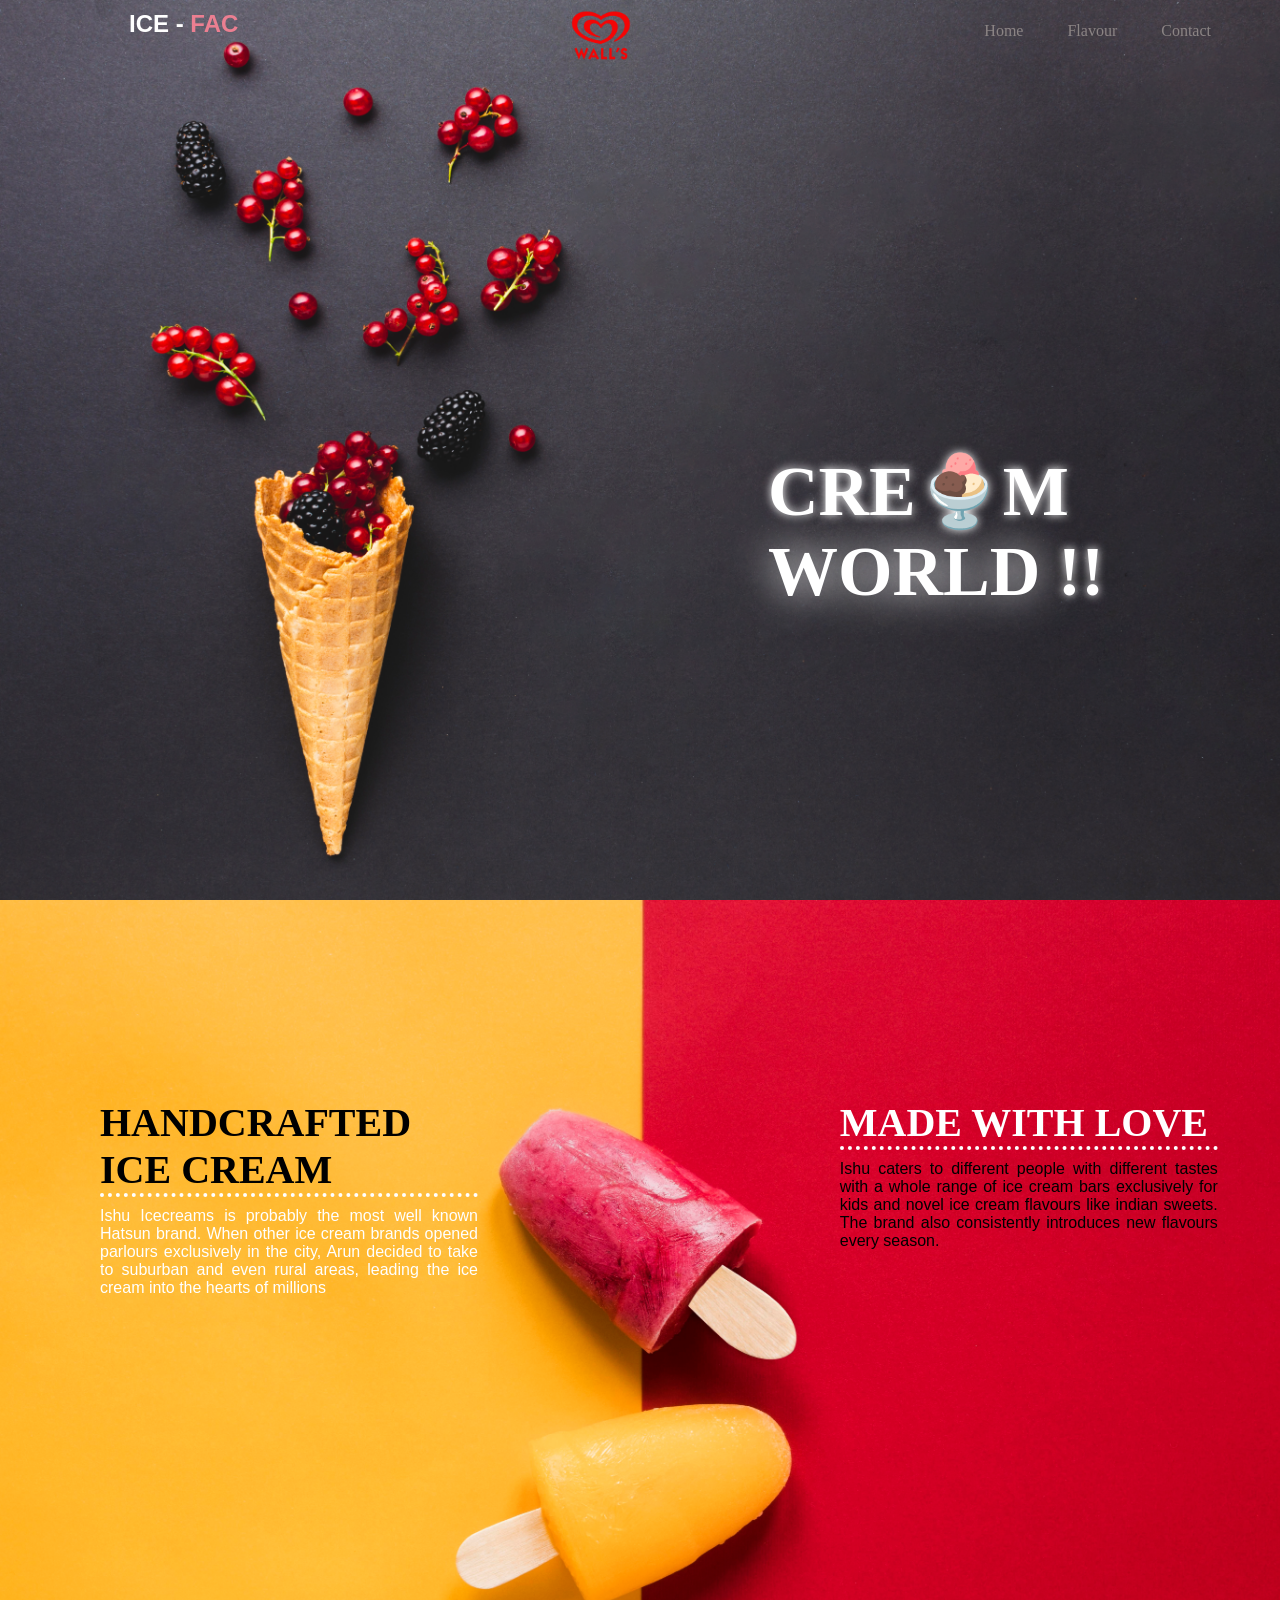
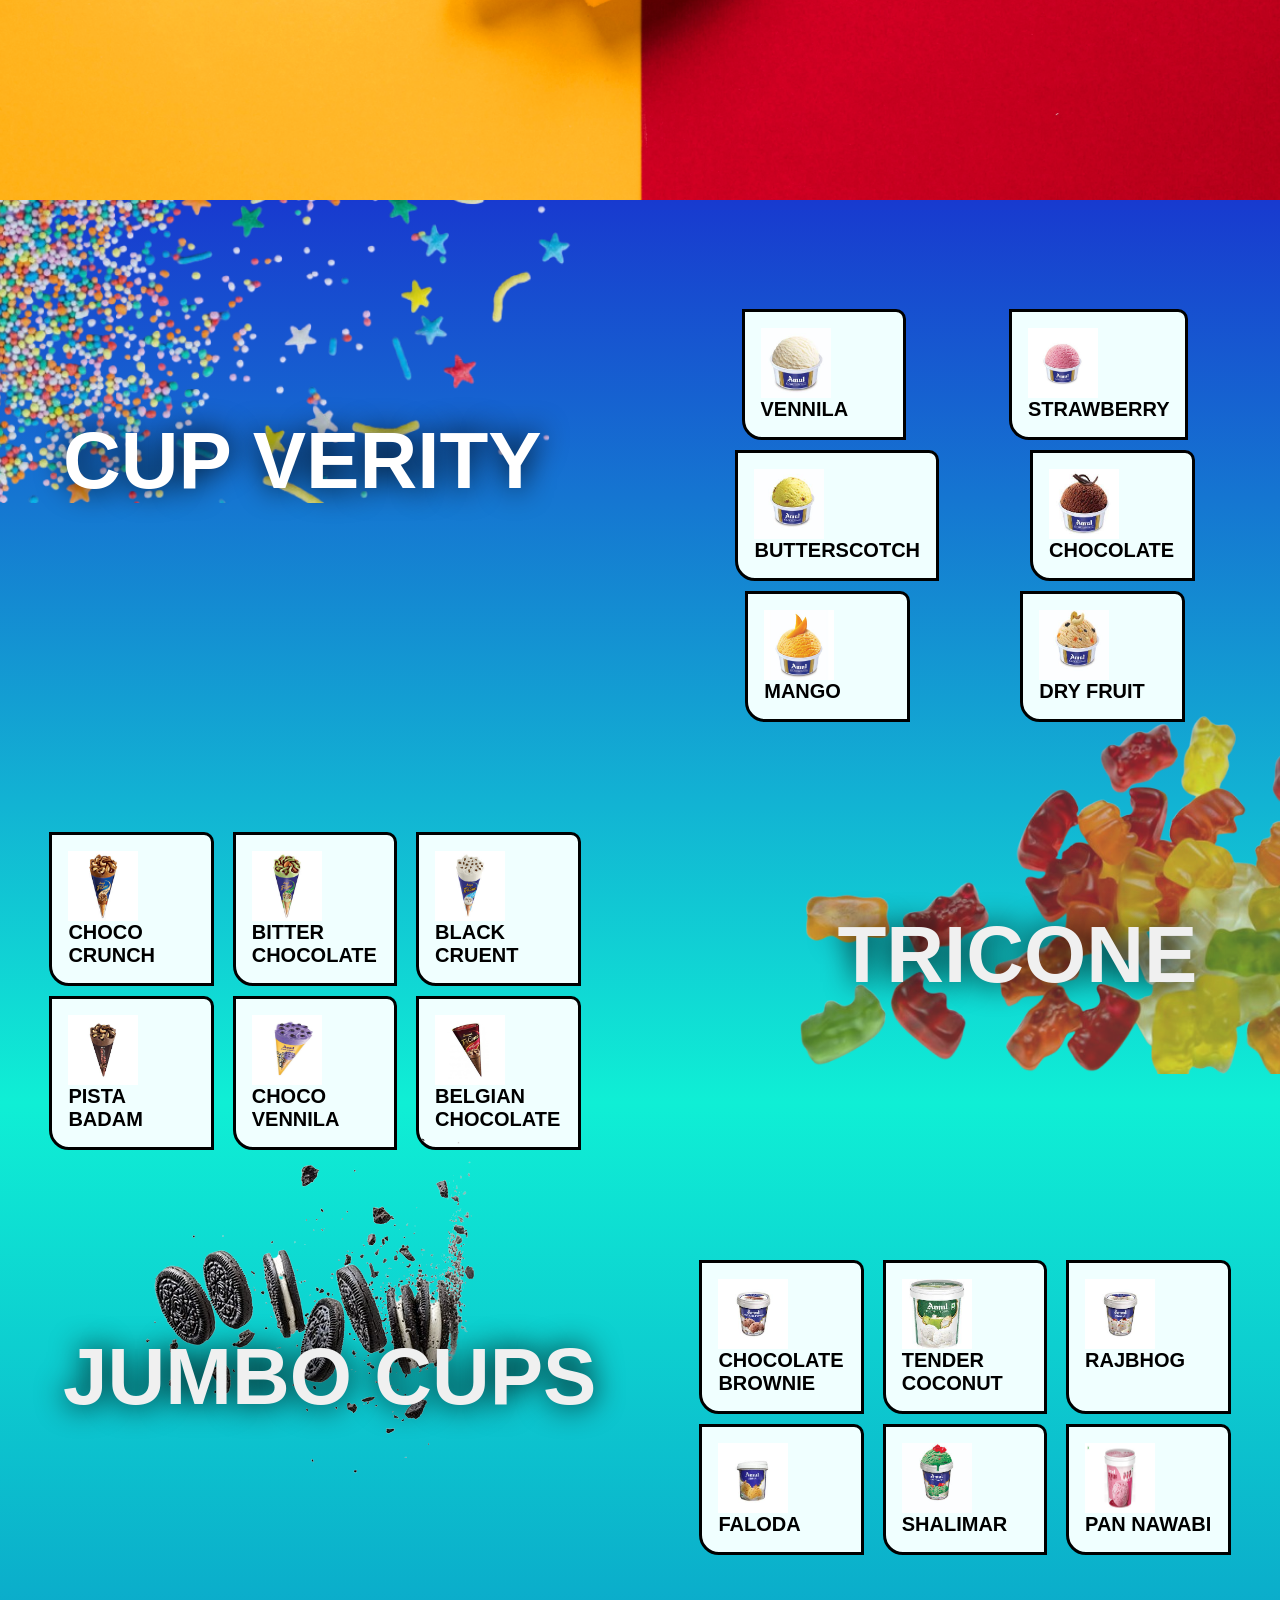
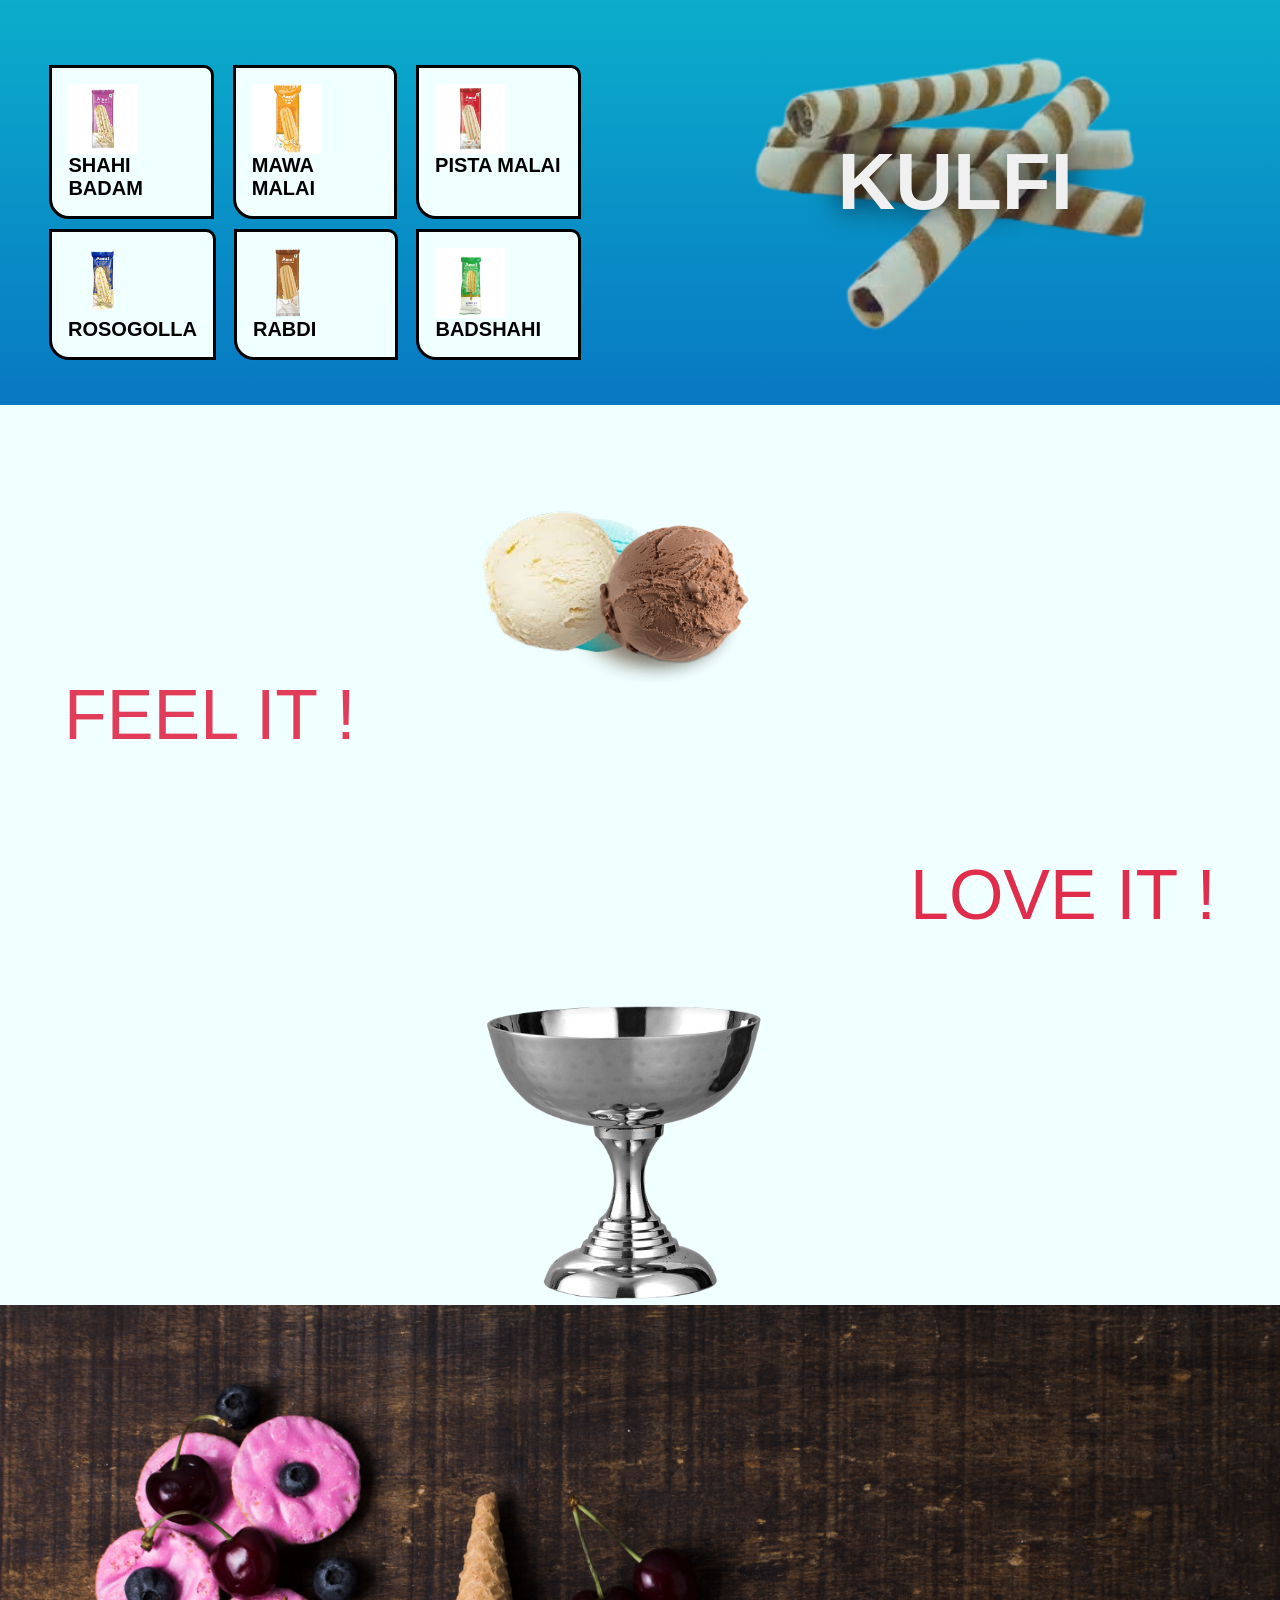
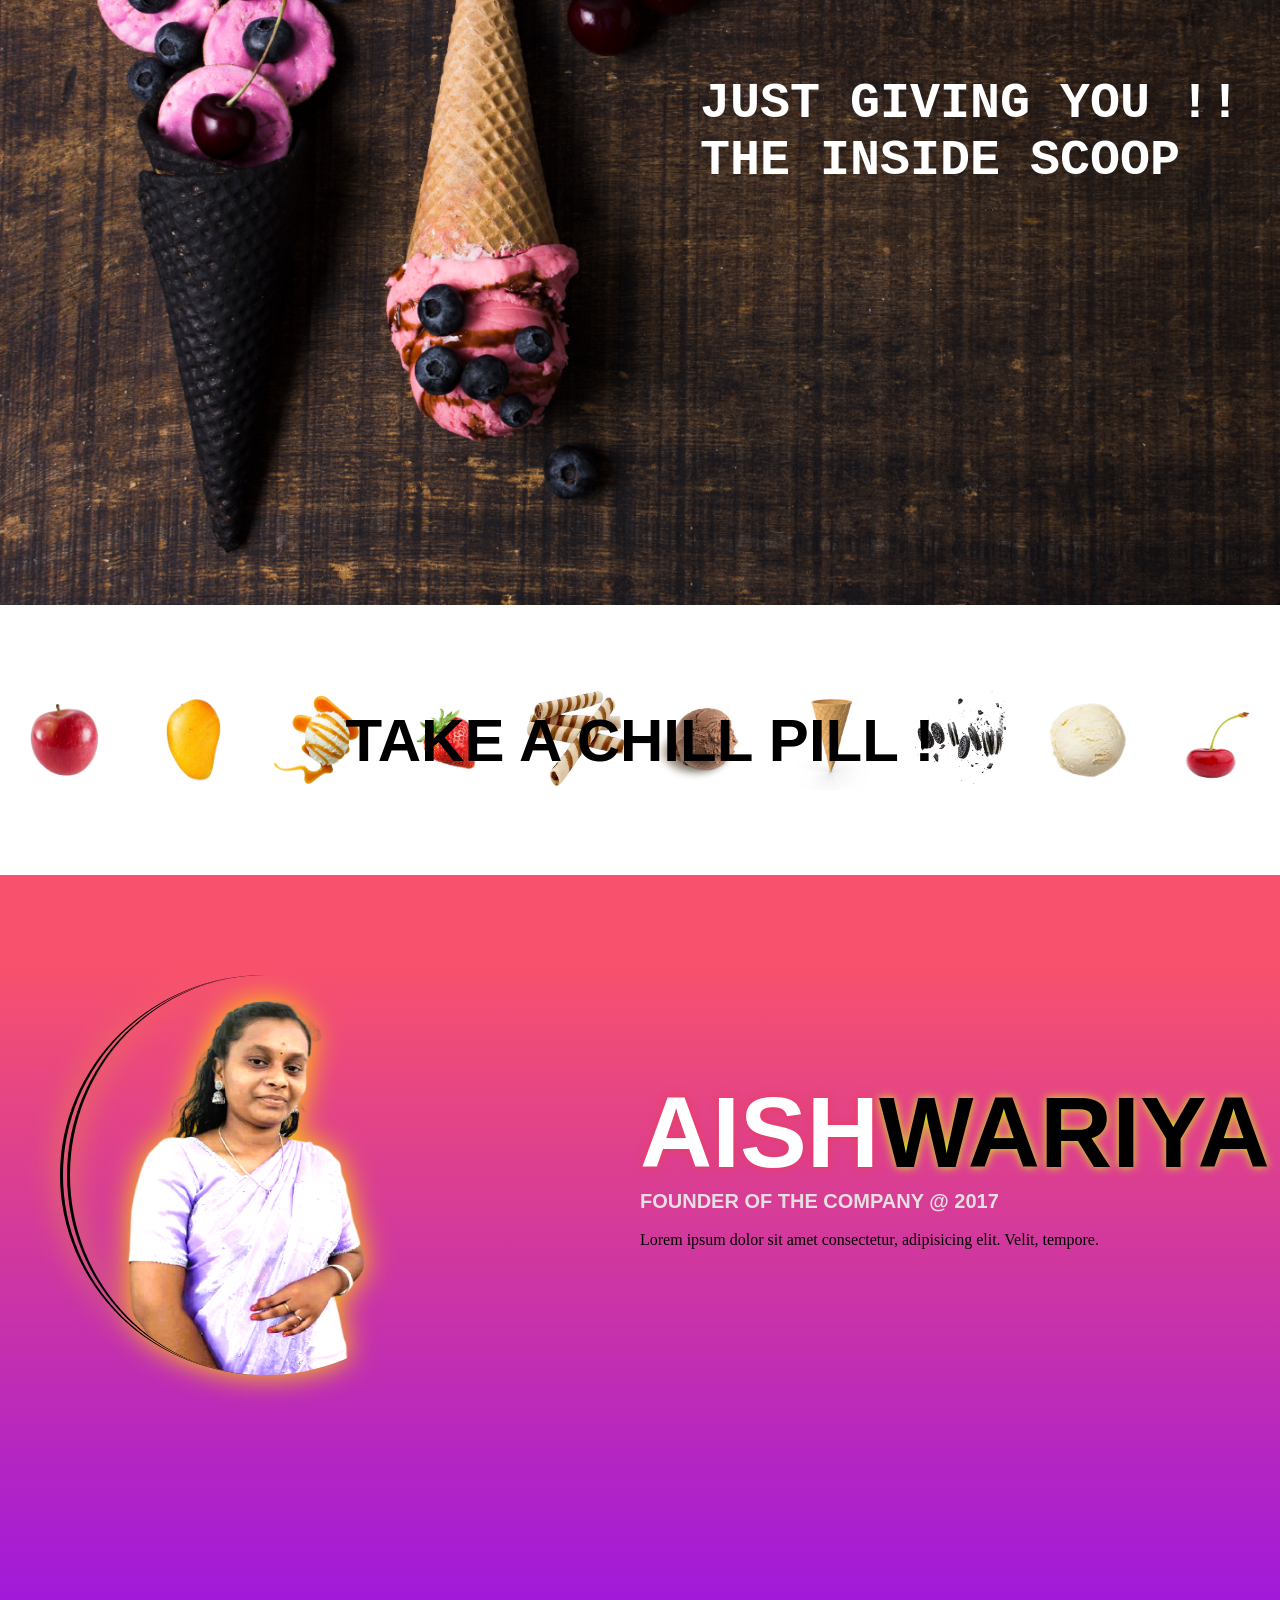
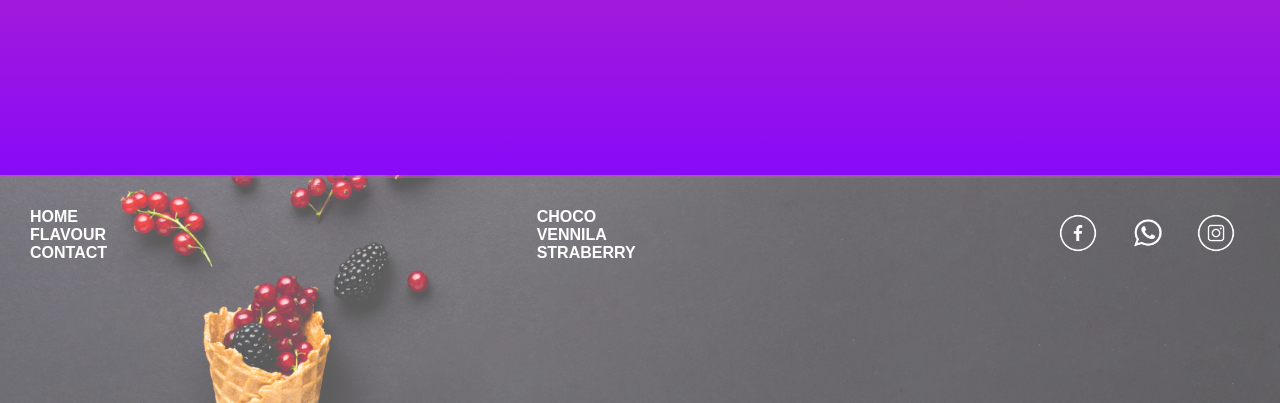
==== index.html @ 1aa6ad45 "Rename ice.html to index.html" ====
<!DOCTYPE html>
<html lang="en">
<head>
    <meta charset="UTF-8">
    <meta name="viewport" content="width=device-width, initial-scale=1.0">
    <title>Document</title>
    <link rel="stylesheet" href="style.css">
</head>
<body>
   <div class="front">
        <nav>
    <h1 style="font-family: 'Lucida Sans', 'Lucida Sans Regular', 'Lucida Grande', 'Lucida Sans Unicode', Geneva, Verdana, sans-serif; color: white;">ICE - <span style="color: rgb(235, 127, 145);">FAC</span></h1>
    <img src="Walls-Logo - Copy.png">
    <ul>
        <li><a href="#">Home</a></li>
        <li><a href="">Flavour</a></li>
        <li><a href="#">Contact</a></li></ul>
</nav>
<div>
    <h1 class="hi">CRE🍨M <span style="text-shadow: 0 0 40px rgb(255, 255, 255);  color: rgb(255, 255, 255);">WORLD </span> !!</h1>
</div>
</div>
<section class="p2">
<div class="home">
<div class="con1">
    <!-- <img src="ishu-removebg-preview.png" class="img"> -->
    <h1>Handcrafted Ice Cream</h1>
<p>Ishu Icecreams is probably the most well known Hatsun brand. When other ice cream brands opened parlours exclusively in the city, Arun decided to take to suburban and even rural areas, leading the ice cream into the hearts of millions</p></div>

<div class="con2"><h1>Made with Love</h1>
<p>Ishu caters to different people with different tastes with a whole range of ice cream bars exclusively for kids and novel ice cream flavours like indian sweets. The brand also consistently introduces new flavours every season.</p></div>
</div>

</section>




<section class="p4">
   <!-- <p style="text-align: center; font-family:'Lucida Sans', 'Lucida Sans Regular', 'Lucida Grande', 'Lucida Sans Unicode', Geneva, Verdana, sans-serif; font-size: 40px; padding-bottom: 3%; text-shadow: 0 0 10px rgb(197, 0, 187);  text-transform: uppercase; color: white; font-size: 60px;"><span style="color: rgb(255, 255, 255);z-index: 2; ">Flavour of</span> <span style="border-bottom: 3px solid rgb(235, 36, 69); color: rgb(231, 49, 109); text-shadow: 0 0 10px rgba(230, 0, 255, 0.301);">Heaven</span></p> -->

    <div class="se">
        <h1 class="cone" style="color: rgb(255, 255, 255);">CUP VERITY</h1>
<div class="gal">
  
     
    <div class="box">
        <img src="ven-cup.jpeg">
        <h1>VENNILA</h1>
        
    </div>
     <div class="box">
        <img src="str-cup.jpg">
        <h1>STRAWBERRY</h1>
        
    </div>
     <div class="box">
        <img src="but-cup.jpeg">
        <h1>BUTTERSCOTCH</h1>
        
    </div>
     <div class="box">
        <img src="co-cup.jpeg">
        <h1>CHOCOLATE</h1>
     
    </div>
     <div class="box">
        <img src="man-cup.jpg">
        <h1>MANGO</h1>
       
    </div>
     <div class="box">
        <img src="nut-cup.jpeg">
        <h1>DRY FRUIT</h1>
      
    </div>
    
</div>
<img src="sprinkles-background-nvgsrv8sy208ma70-removebg-preview.png" class="spi">

<div class="gal">
     
    <div class="box">
        <img src="co.jpeg">
        <h1>CHOCO CRUNCH</h1>
        
    </div>
     <div class="box">
        <img src="co2.jpeg">
        <h1>BITTER CHOCOLATE</h1>
        
    </div>
     <div class="box">
        <img src="co3.jpeg">
        <h1>BLACK CRUENT</h1>
        
    </div>
     <div class="box">
        <img src="co5.jpeg">
        <h1>PISTA BADAM</h1>
     
    </div>
     <div class="box">
        <img src="co6.jpg">
        <h1>CHOCO VENNILA</h1>
       
    </div>
     <div class="box">
        <img src="c04.jpg">
        <h1>BELGIAN CHOCOLATE</h1>
      
    </div>
    
</div>
<img src="a0f77bb02450af5145f8a88bc9badc7e-removebg-preview.png" class="gimmy">
  <h1 class="cone">&emsp;&nbsp;&nbsp;TRICONE</h1>
  <img src="360_F_1295144715_9yMQeGSaRmFSIhLHJyKUSvBUFhdItxyK-removebg-preview.png" class="oreo">
   <h1 class="cone">JUMBO CUPS</h1>
<div class="gal">
     
    <div class="box">
        <img src="jc-1.jpeg">
        <h1>CHOCOLATE BROWNIE</h1>
        
    </div>
     <div class="box">
        <img src="jc-2.jpeg">
        <h1>TENDER COCONUT</h1>
        
    </div>
     <div class="box">
        <img src="jc-3.jpeg">
        <h1>RAJBHOG</h1>
        
    </div>
     <div class="box">
        <img src="jc-6.jpeg">
        <h1>FALODA</h1>
     
    </div>
     <div class="box">
        <img src="jc-4.jpeg">
        <h1>SHALIMAR</h1>
       
    </div>
     <div class="box">
        <img src="jc-5.png">
        <h1>PAN NAWABI</h1>
      
    </div>
    
</div>

<div class="gal">
     
    <div class="box">
        <img src="ku1.jpeg">
        <h1>SHAHI BADAM</h1>
        
    </div>
     <div class="box">
        <img src="ku2.jpeg">
        <h1>MAWA MALAI</h1>
        
    </div>
     <div class="box">
        <img src="kul3.png">
        <h1>PISTA MALAI</h1>
        
    </div>
     <div class="box">
        <img src="k3.png">
        <h1>ROSOGOLLA</h1>
     
    </div>
     <div class="box">
        <img src="k4.png">
        <h1>RABDI</h1>
       
    </div>
     <div class="box">
        <img src="k7.jpeg">
<h1>BADSHAHI </h1>    
    </div>
    
</div>
 <h1 class="cone">&emsp;&nbsp;&nbsp;KULFI</h1>
 <img src="wa.png" class="wa">
</div>

</section>





<section class="p3">

<img src="blue.png" class="i1">
<img src="whi.png" class="i2">
<img src="37 chocolate.png" class="i3">
<img src="Why-we-like-cherries--removebg-preview.png" class="chery">
<p class="on">FEEL IT !</p>
<p class="of">LOVE IT !</p>
<img src="cu.png" class="cup">



</section>
<div class="p5">
<div class="icec">
    <h1>Just giving you !!<br>
        the inside scoop</h1>
  </div>
</div>


<div class="friu">
<img src="apple.png" class="app">
<img src="man.png" class="man">
<img src="istockphoto-1090251858-612x612-removebg-preview.png" class="mann">
<img src="str.png" class="str">
<img src="wa.png" class="waf">
<img src="37 chocolate.png" class="c">
<img src="empty-ice-cream-cone-5EXXW80-600.jpg" class="em">
<img src="360_F_1295144715_9yMQeGSaRmFSIhLHJyKUSvBUFhdItxyK-removebg-preview.png" class="bis">
<img src="whi.png" class="whit">

<img src="Why-we-like-cherries--removebg-preview.png" class="ch">
<h1 class="coo">TAKE A CHILL PILL !</h1>

</div>

<div class="p7">
<div class="fon">

    
    <img src="ishu-removebg-preview.png" class="ishu">
    <div class="fon1">
        <h1><span style="color: white; text-shadow: 0 0 10px rgb(234, 60, 89);">aish</span>wariya</h1>
        <h3>founder of the company @ 2017</h3>
        <br>
        <p>Lorem ipsum dolor sit amet consectetur, adipisicing elit. Velit, tempore.</p>
    </div>
</div>
</div>


<div class="end">

    <div class="tot">
    <div>

 <h2>HOME</h2>
<h2>FLAVOUR</h2>
<h2>CONTACT</h2> 
    </div>
      <div>
      <h2>CHOCO</h2>
<h2>VENNILA</h2>
<h2>STRABERRY</h2>
    </div>
      <div  class="info">
        <img src="fa.png">
        <img src="wh.png">
        <img src="ins.png">
    </div>
    </div>
</div>
</body>
</html>
---- style.css ----
*{
    margin: 0;
    padding: 0;
}
body{
    overflow-x: hidden ;
}
.front{
    /* background-image: url("ice-cream-balls-plate.jpg"); */
    background-image: url("flat-lay-ice-cream-cone-with-berries-with-copy-space.jpg");
    width: 100vw;
    height: 100vh;
    background-repeat: no-repeat;
    background-size: cover;
    position: relative;

}
nav{
    display: flex;
    justify-content: space-around;
padding: 10px;
}
ul,li{
    display: inline-block;
    margin-top: 6px;
    position: relative;
    left: 40px;
   
}

a{
    color: rgb(139, 132, 132);
    text-decoration: none;
    padding: 20px;
   
}
a:hover{
    text-shadow: 0 0 10px rgb(235, 22, 58);
    color: rgb(255, 255, 255);
}
nav img{
    width: 90px;
    margin-left:80px;
    
}
.hi{
    position: absolute;left: 60%;
    top: 50%;
    color: rgb(255, 255, 255);
    text-shadow: 0 0 10px white;
   
    font-size: 70px;
}
.p2{
    width: 100vw;
    height: 100vh;
   background-image: url("flat-lay-yummy-colorful-popsicles.jpg");
    z-index: 2;
    background-size: cover;
    background-position: center;
    position: relative;
}
.home{
    display: grid;
    grid-template-columns: repeat(2,1fr);
    position: relative;
    padding: 100px;
    gap: 30%;
    
}

.con1{
 position:relative;
top: 50%;
}


.home img{
width: 450px;
position: relative;
top: 20%;
}
.con2{
    position:relative;
    top: 50%;
    left: 10%;
    
}

.con1 h1{
    
    font-size: 40px;
    text-transform: uppercase;
    border-bottom: 4px dotted rgb(255, 255, 255);
    
}
.con1 p{
    font-family: 'Segoe UI', Tahoma, Geneva, Verdana, sans-serif;
    text-align: justify;
    padding-top: 10px;
    color: white;
  
}
/* .con1 img{
width: 150px;
position: absolute;
top: -70%;
border: 6px solid black;
border-radius: 50%;
} */

.con2 h1{
    color: white;
    font-size: 40px;
    text-transform: uppercase;
     border-bottom: 4px dotted rgb(255, 254, 254);
}
.con2 p{
    font-family: 'Segoe UI', Tahoma, Geneva, Verdana, sans-serif;
    text-align: justify;
    padding-top: 10px;
    color: rgb(0, 0, 0);
}


.p3{
    
    width: 100vw;
    height: 100vh;
     background-color: azure; 
    /* background-image: url("flat-lay-ice-cream-cone-with-berries-with-copy-space.jpg"); */
    background-position: start;
    background-size: cover;
    
    position: relative;
}
.cup{
  position: absolute;
    width: 350px;
    bottom: -60px;
    z-index: 1;
    left: 35%;
    animation-name: cup;
    animation-duration: 15s;
    animation-iteration-count: infinite;

}
@keyframes cup{
    from{
        transform: translateX(-900px);
    }
    25%
    {
        transform: translateX(-10px)rotate(10deg);
    
    }50%{
     transform: translateX(-10px);

    }
    75%{
      transform: translateX(-10px); 
    }
    
    to{
      transform: translateX(-10px);
    }
}

.i1{
    width: 200px;
    position: absolute;
    left: 39%;
   top:5%;
    z-index: 2;
    animation-name:bluee;
    animation-iteration-count: infinite;
       
    animation-duration: 15s;   
  
}
.i2{
    width: 190px;
    position: absolute;
    left: 36%;
    z-index: 2;
    top: 9%;
    animation-iteration-count: infinite;
    animation-name:whitee ;
         animation-timing-function: ease-out;
    animation-duration: 15s;   
}
.i3{
    width: 220px;
    position: absolute;
    left: 44%;
     top: 9%;
    z-index: 2;
    animation-name:choco ;
   animation-timing-function: ease-out;
    animation-iteration-count: infinite;
    animation-duration: 15s;
   
   
}
.chery{
    width: 100px;
    position: absolute;
    left: 48%;
     top: 7%;
    z-index: 2;
    animation-name: ch;
     animation-iteration-count: infinite;
    animation-duration:15s;
 transform: rotate(30deg);
   opacity: -0.1;
     
}




.of{
    animation-name: feel;
    animation-duration:15s;
position: absolute;
 
top: 50%;
font-size: 70px;
right:  5%;
color: azure;
animation-fill-mode: forwards;
animation-iteration-count: infinite;
font-family: 'Trebuchet MS', 'Lucida Sans Unicode', 'Lucida Grande', 'Lucida Sans', Arial, sans-serif;
}



.on{
    animation-name: fel;
    animation-duration: 15s;
    
position: absolute;
top: 30%;
font-size: 70px;
left: 5%;
color: azure;
animation-fill-mode: forwards;
animation-timing-function: ease-out;
animation-iteration-count: infinite;
font-family: 'Trebuchet MS', 'Lucida Sans Unicode', 'Lucida Grande', 'Lucida Sans', Arial, sans-serif;
}
@keyframes fel{
    from{
      
      opacity: -0.1;
    }
  20%{
     opacity: -0.1;
        color: pink;
    
  }
   50%{
     
        color: pink;
        
    }
    75%{
        color: rgb(221, 96, 116);
    }
    to{
        color: rgb(225, 61, 88);
    }
}
@keyframes feel{
    from{
      
      opacity: -0.1;
    }
  20%{
    color: pink;
    opacity: -0.1;
  }
  50%{
    color: pink;
    opacity: -0.1;
  }
  75%{
    color: rgb(224, 116, 134);
  }
    to{
        color: rgb(224, 45, 75);
    }
}



@keyframes choco{
    from{
       top: -9%;
        opacity: 0.5;
    }
       25%{
         /* transform: translateY(100px); */
         top: 28%;
        
         
    }
    50%{
       
  /* transform: translateY(100px); */
  top: 25%;
  opacity: 0.9;
    }
    75%{
        /* transform: translateY(100px); */
         top: 25%;
         opacity: 1;
    }
    to{
        /* transform: translateY(100px); */
         top: 25%;
    }
}



@keyframes whitee {
    from{
         top: -7%;
         opacity: 0.9;
        background: transparent;
       
    }
       25%{
         /* transform: translateY(10px); */
          top: 25%;
          transform: rotate(20deg);
    }
    50%{
        
 /* transform: translateY(10px); */
 top: 28%;

    }
    75%{
        /* transform: translateY(10px); */ top: 28%;
        
    }
    to{
        /* transform: translateY(10px); */ top: 28%;
    }
}


@keyframes bluee{
    from{
        top: -12%;
       opacity: 0.5;
    }
    25%{
        /* transform: translateY(100px); */
        top: 10%;
         
    } 50%{
        /* transform: translateY(100px); */
        top: 10%;
        opacity: 0.9;
    }
    75%{
        top: 10%;
    }
    to{
        /* transform: translateY(100px); */
        top: 10%;
    }
}



@keyframes ch{
    from{
       opacity: -0.1;
    }
     25%{
       opacity: -0.1;
    }
      50%{
       opacity: -0.1;
    }
      75%{
       opacity: 1;
    }  
    to{
       opacity: 1;
    }
}

.p4{
    width: 100vw;
    height: fit-content;
    padding-top: 5%;
    background:linear-gradient(180deg,rgb(24, 58, 207),rgb(15, 239, 213) 50% , rgb(0, 0, 176) 150%)
}


.gal{
    display: flex;
    flex-wrap: wrap;
    justify-content: space-around;
    margin: 40px;
     
}
.box{
    width: 200px;
    border: 3px solid black;
    padding: 1rem;
    border-radius: 0 10px 0 20px;
    margin: 5px;
    display: flex;
    flex-wrap: wrap;
    flex-direction: column;
    flex-basis: 23%;
    background-color: azure;

}
.box h1{
    display: flex;
    flex-wrap: wrap;
    font-size: 20px;
    font-family: 'Trebuchet MS', 'Lucida Sans Unicode', 'Lucida Grande', 'Lucida Sans', Arial, sans-serif;
}
.box img{
width: 70px;
height: 70px;
}


.box:hover{
    transform: scale(1.2);
    background-color: cornsilk;
}

.se{
    display: grid;
    grid-template-columns: repeat(2,1fr);
  gap: 20px;
position: relative;

}

.spi{
    width: 700px;
    position: absolute;
    left: -80px;
    top: -10%;
    opacity: 0.9;
    z-index: 1;
}
.gimmy{
    position: absolute;
    right: 0;
    width: 500px;
    top: 25%;
    opacity: 0.8;
}
.oreo{
    position: absolute;
    left:  10%;
    top: 50%;
}
.wa{
       position: absolute;
    right: 10%;
    width: 400px;
    top: 80%;
    opacity: 0.8;
}


.cone{
position: relative;
top: 30%;
z-index: 2;
left: 10%;
font-size: 80px;
color: rgb(240, 240, 240);
text-shadow: 0 0 30px rgb(0, 0, 0);
font-family:'Trebuchet MS', 'Lucida Sans Unicode', 'Lucida Grande', 'Lucida Sans', Arial, sans-serif;
}


.p5{
    width: 100vw;
    height: 100vh;
   background-image: url("top-view-ice-cream-cones-with-cherries.jpg"); 
/*   background-image: url("popsicle-half-chocolate-glaze.jpg");*/
    background-repeat: no-repeat;
background-size: cover;
    position: relative;
}
.icec{
    position: absolute;
    top: 40%;
    margin: 10px;
    right: 30px ;
}
.icec h1{
    font-size: 50px;
    color: white;
    text-transform: uppercase;
    font-family:monospace;
}
.icec p{
    color: white;
}













.friu{
    width: 100vw;
    height: 30vh;
    display: flex;
    justify-content: space-around;
    align-items: center;
    position: relative;
    
}
.friu img{
    width: 100px;
    height:100px ;
    position: relative
}

.app{
    animation-name: app;
    animation-duration: 9s;
    animation-timing-function: ease-in;
    animation-iteration-count: infinite;
    
}
.man{
    animation-name: man;
    animation-duration: 9s;
    animation-timing-function: ease-in;
        animation-iteration-count: infinite;
    
}
.mann{
    animation-name: mann;
    animation-duration: 9s;
    animation-timing-function: ease-in;
        animation-iteration-count: infinite;
    
}.str{
    animation-name: str;
    animation-duration: 9s;
    animation-timing-function: ease-in;
        animation-iteration-count: infinite;
    
}
.waf{
    animation-name: waf;
    animation-duration: 9s;
    animation-timing-function: ease-in;
        animation-iteration-count: infinite;
    
}
.c{
    animation-name: cho;
    animation-duration: 9s;
    animation-timing-function: ease-in;
        animation-iteration-count: infinite;
    
}
.em{
    animation-name: em;
    animation-duration: 9s;
    animation-timing-function: ease-in;
        animation-iteration-count: infinite;
    
}
.bis{
    animation-name: bis;
    animation-duration: 9s;
    animation-timing-function: ease-in;
        animation-iteration-count: infinite;
    
}
.whit{
    animation-name: whi;
    animation-duration: 9s;
    animation-timing-function: ease-in;
        animation-iteration-count: infinite;
    
}
.ch{
    animation-name: chee;
    animation-duration: 9s;
    animation-timing-function: ease-in;
        animation-iteration-count: infinite;
    
}

.coo{
    position: absolute;
    font-size: 60px;
   animation-name: coo;
   animation-duration: 9s;
   animation-iteration-count: infinite;
   animation-fill-mode: backwards;
    font-family: 'Lucida Sans', 'Lucida Sans Regular', 'Lucida Grande', 'Lucida Sans Unicode', Geneva, Verdana, sans-serif;
}

@keyframes coo{
    from{
        color: white;
        opacity: -0.1;
    }
    25%{
        color: white; 
        opacity: -0.1;
    }
    50%{
        color: rgb(231, 0, 216); 
         opacity: -0.1;
       
    }
    75%{
        color: rgb(255, 255, 255);
        text-shadow: 0 0 20px black;
    }
    to{
       color: white;
       text-shadow: 0 0 10px rgb(255, 12, 53);
    }
}

@keyframes app{
    from{
        transform: translateX(-100px);
    }
    25%{
transform: translateX(10px);
    }
    50%{
       transform: translateX(10px); 
        opacity: -0.1;
    }
    75%{
transform: translateX(10px);
 opacity: -0.1;
    }
    to{
transform: translateX(10px);
 opacity: -0.1;
    }
}
@keyframes man{
    from{
        transform: translateX(-300px);
    }
    25%{
transform: translateX(10px);
    }
    50%{
       transform: translateX(10px); 
        opacity: -0.1;
    }
    75%{
transform: translateX(10px);
 opacity: -0.1;
    }
    to{
transform: translateX(10px);
 opacity: -0.1; opacity: -0.1;
    }
}
@keyframes mann{
    from{
        transform: translateX(-400px);
    }
    25%{
transform: translateX(10px);
    }
    50%{
       transform: translateX(10px);  opacity: -0.1;
    }
    75%{
transform: translateX(10px); opacity: -0.1;
    }
    to{
transform: translateX(10px); opacity: -0.1;
    }
}
@keyframes str{
    from{
        transform: translateX(-600px);
    }
    25%{
transform: translateX(10px);
    }
    50%{
       transform: translateX(10px);  opacity: -0.1;
    }
    75%{
transform: translateX(10px); opacity: -0.1;
    }
    to{
transform: translateX(10px); opacity: -0.1;
    }
}
@keyframes waf{
    from{
        transform: translateX(-800px);
    }
    25%{
transform: translateX(10px);
    }
    50%{
       transform: translateX(10px);  opacity: -0.1;
    }
    75%{
transform: translateX(10px); opacity: -0.1;
    }
    to{
transform: translateX(10px); opacity: -0.1;
    }
}


@keyframes cho{
    from{
       right: -1000px;
    }
    25%{
right: 0%;
    }
    50%{
      right: 0%; opacity: -0.1;
    }
    75%{
right: 0%; opacity: -0.1;
    }
    to{
right: 0%; opacity: -0.1;
    }
}
@keyframes em{
    from{
        right: -800px;
    }
    25%{
right: 0%;
    }
    50%{
       right: 0%; opacity: -0.1;
    }
    75%{
right: 0%; opacity: -0.1;}
    to{
right: 0%; opacity: -0.1;
    }
}
@keyframes bis{
    from{
         right: -600px;
    }
    25%{
right: 0%;
    }
    50%{
       right: 0%; opacity: -0.1;
    }
    75%{
right: 0%; opacity: -0.1;
    }
    to{
right: 0%; opacity: -0.1;
    }
}
@keyframes whi{
    from{
       right: -400px;
    }
    25%{
right: 0%;
    }
    50%{
      right: 0%; opacity: -0.1;
    }
    75%{
right: 0%; opacity: -0.1;
    }
    to{
right: 0%; opacity: -0.1;
    }
}
@keyframes chee{
    from{
         right: -200px;
    }
    25%{
right: 0%;
    }
    50%{
       right: 0%; opacity: -0.1;
    }
    75%{
right: 0%; opacity: -0.1;
    }
    to{
right: 0%; opacity: -0.1;
    }
}





.p7{
    width: 100vw;
    height: 100vh;
    background:linear-gradient(180deg,rgb(248, 81, 109) 10%, rgba(132, 0, 248, 0.961) 100%); 
    /* background-image: url("flat-lay-raspberries-ice-cream-with-copy-space.jpg"); */
    background-position: center;
    background-size: cover;
}
.fon{
    display: grid;
    grid-template-columns: repeat(2,1fr);
    position: relative;
  
    
}

.ishu{
width: 400px;
height: 400px;
border-left: 10px double black;
/* box-shadow: 0 0 20px rgb(11, 222, 255); */
margin: 50px;
position: relative;
top: 10%;
left: 10px;
border-radius: 50%;


filter: drop-shadow(0 0 15px gold);
}

.fon1{
    position: relative;
    top: 40%;
}
.fon1 h1{
    font-size: 100px;
    text-transform: uppercase;
    text-shadow: 0 0 10px rgb(209, 243, 18);
    font-family: 'Trebuchet MS', 'Lucida Sans Unicode', 'Lucida Grande', 'Lucida Sans', Arial, sans-serif;
}
.fon1 h3{
    font-size: 20px;
    text-transform: uppercase;
    color: rgb(231, 223, 223);
    font-family: 'Lucida Sans', 'Lucida Sans Regular', 'Lucida Grande', 'Lucida Sans Unicode', Geneva, Verdana, sans-serif;    
 
}
.fon1 p{
    font-family:Georgia, 'Times New Roman', Times, serif;
}




.end{
    width: 100vw;
    height: 25vh;
   background-image: url("flat-lay-ice-cream-cone-with-berries-with-copy-space.jpg");
   background-position: center;
   background-repeat: no-repeat;
   background-size: cover;
   opacity: 0.7;
   z-index: 2;
   border-top: 3px solid rgba(148, 16, 137, 0.539);
  

}
.tot{
    display: grid;
    grid-template-columns: repeat(3,1fr);
    padding: 30px;
gap: 300px;
}
.tot h2{
   
    color: rgb(255, 255, 255);
    z-index: 1;
    font-size: 16PX;
    font-family:'Trebuchet MS', 'Lucida Sans Unicode', 'Lucida Grande', 'Lucida Sans', Arial, sans-serif;
}

.info{
    display: flex;
    justify-content: space-around;
}
.info img{
    width: 50px;
    height: 50px;
}
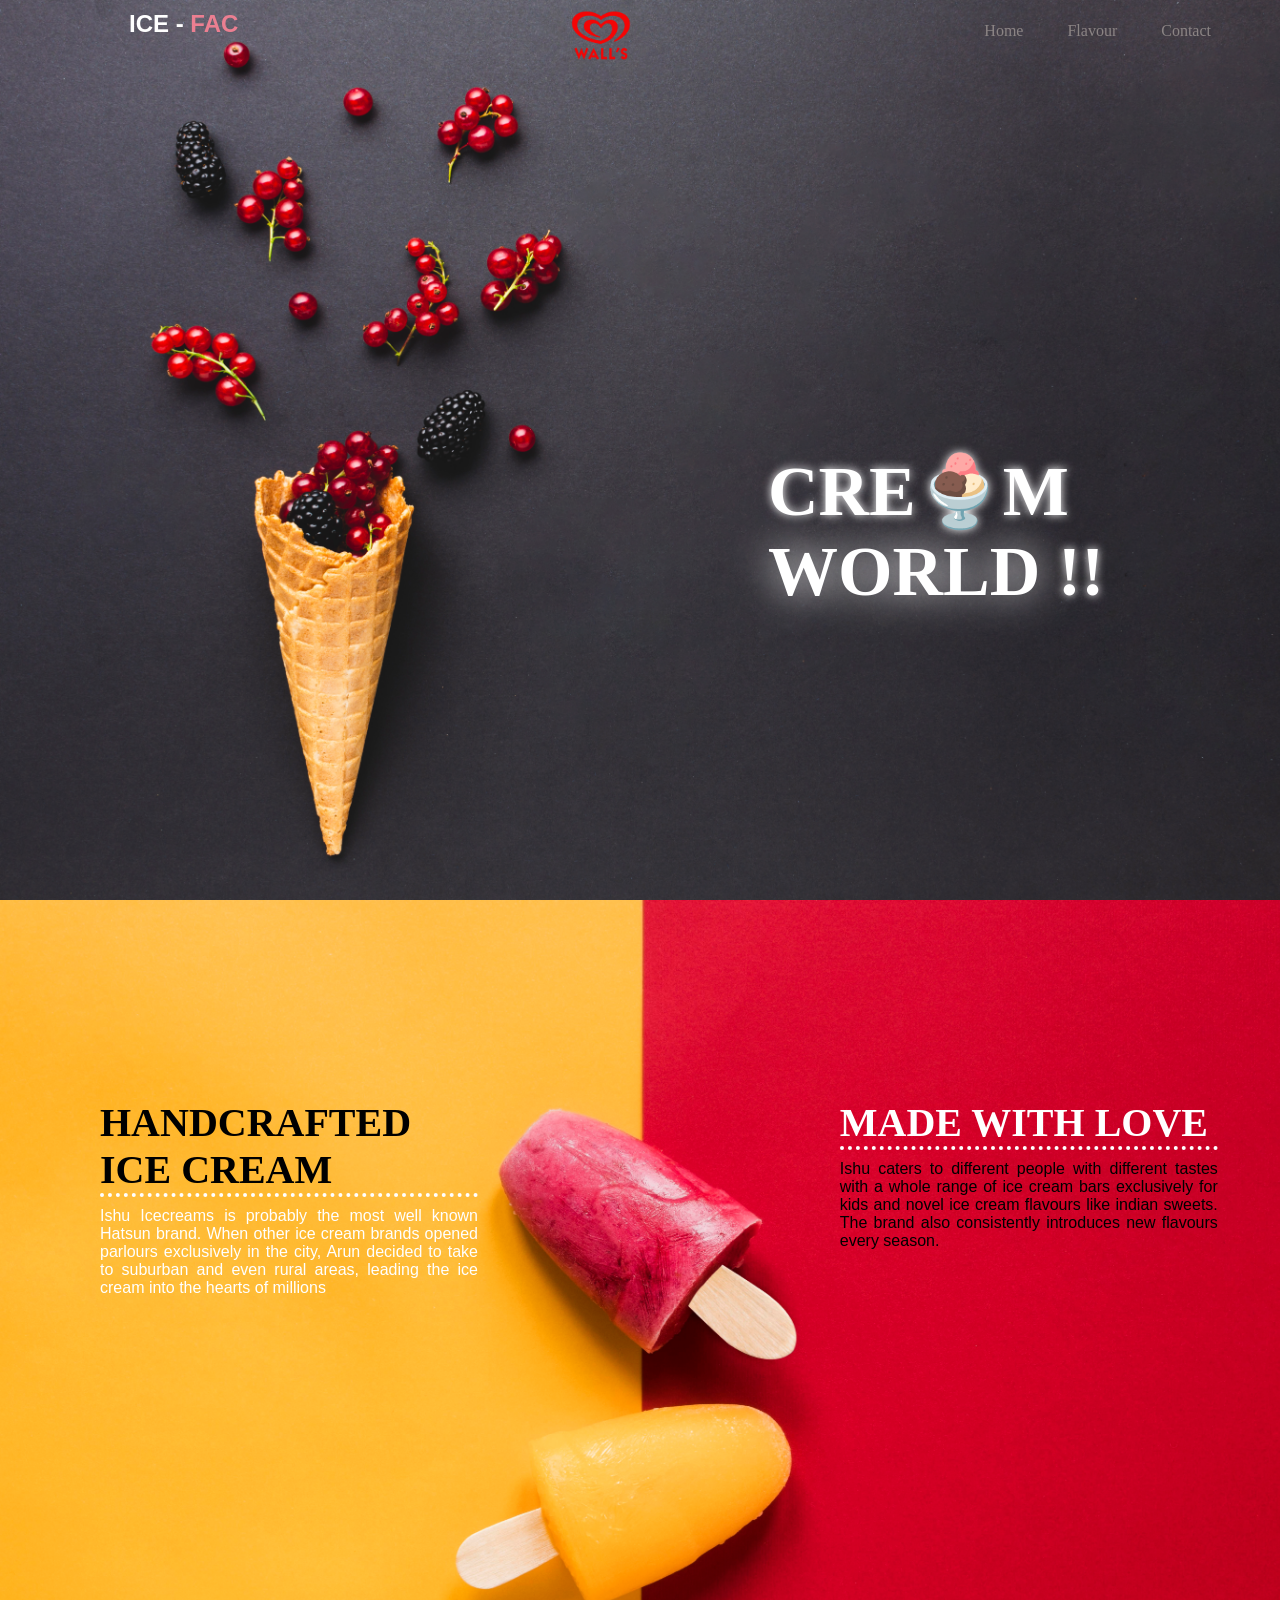
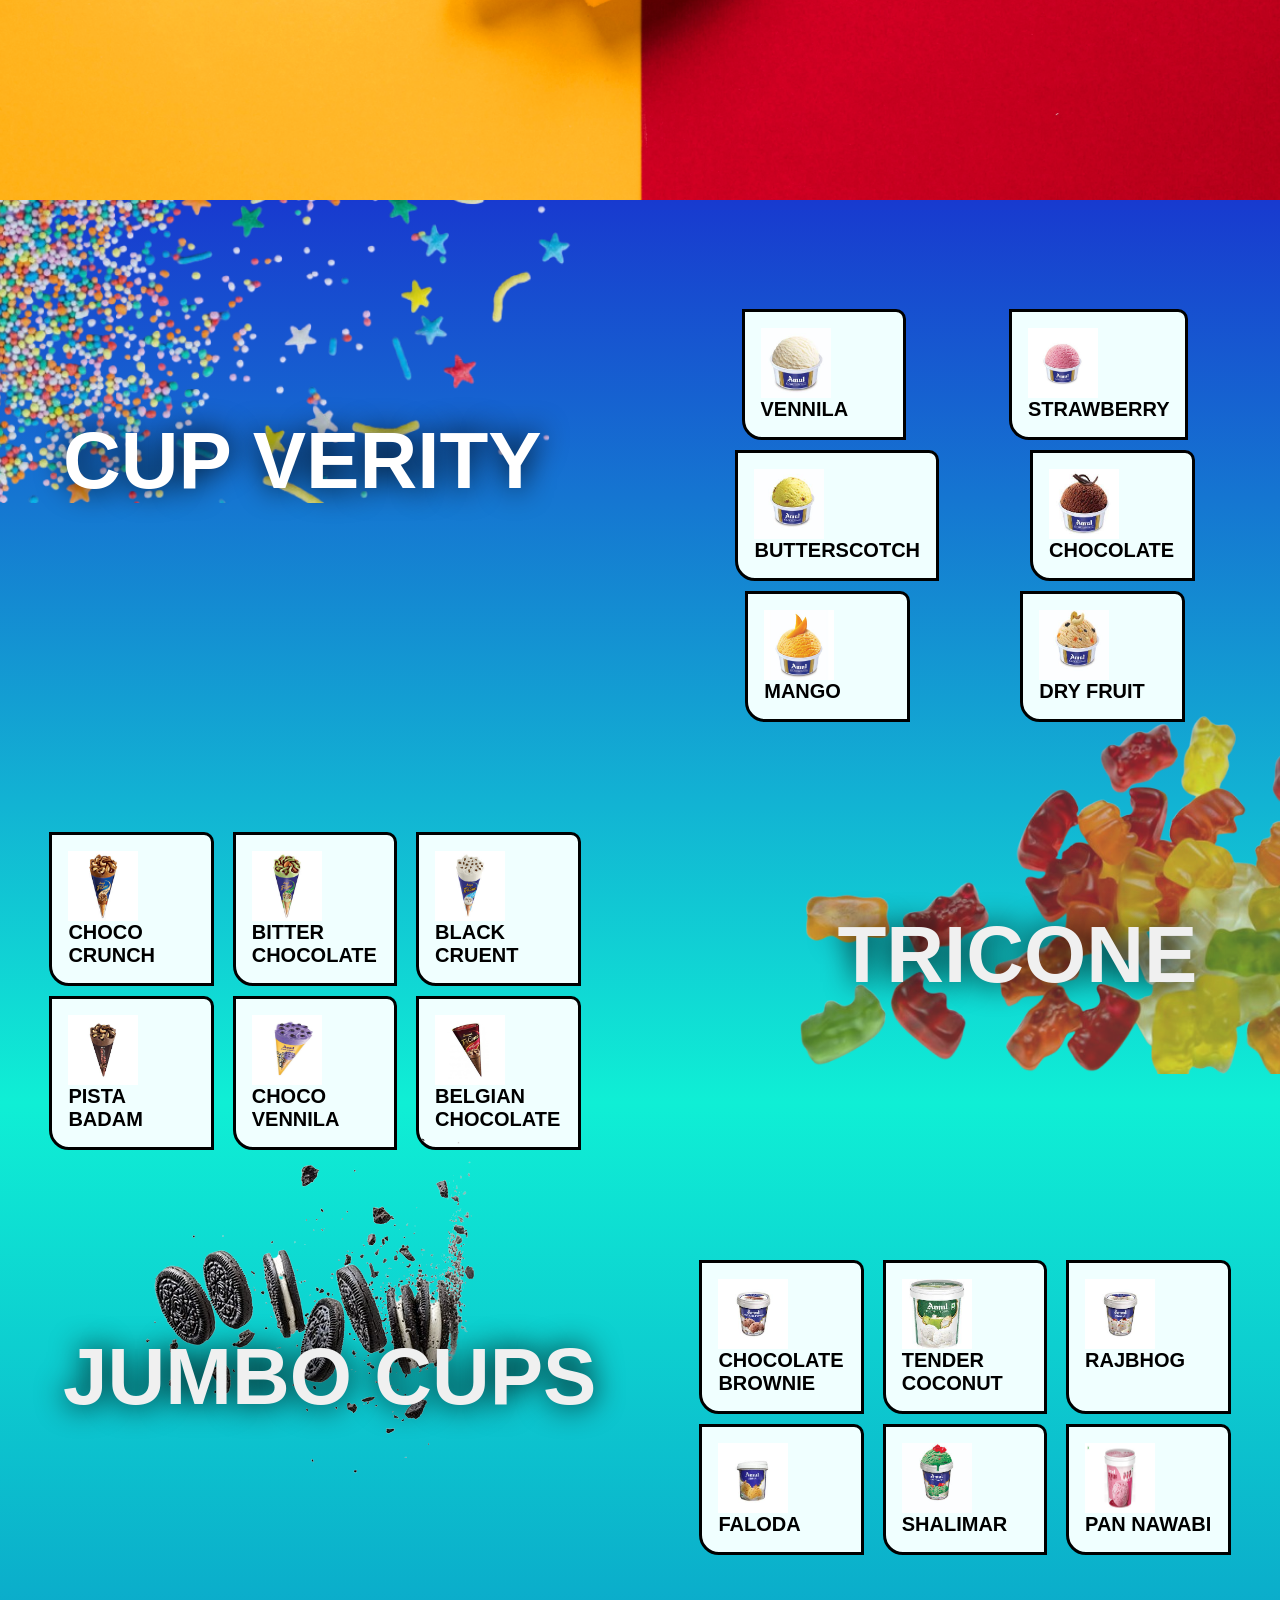
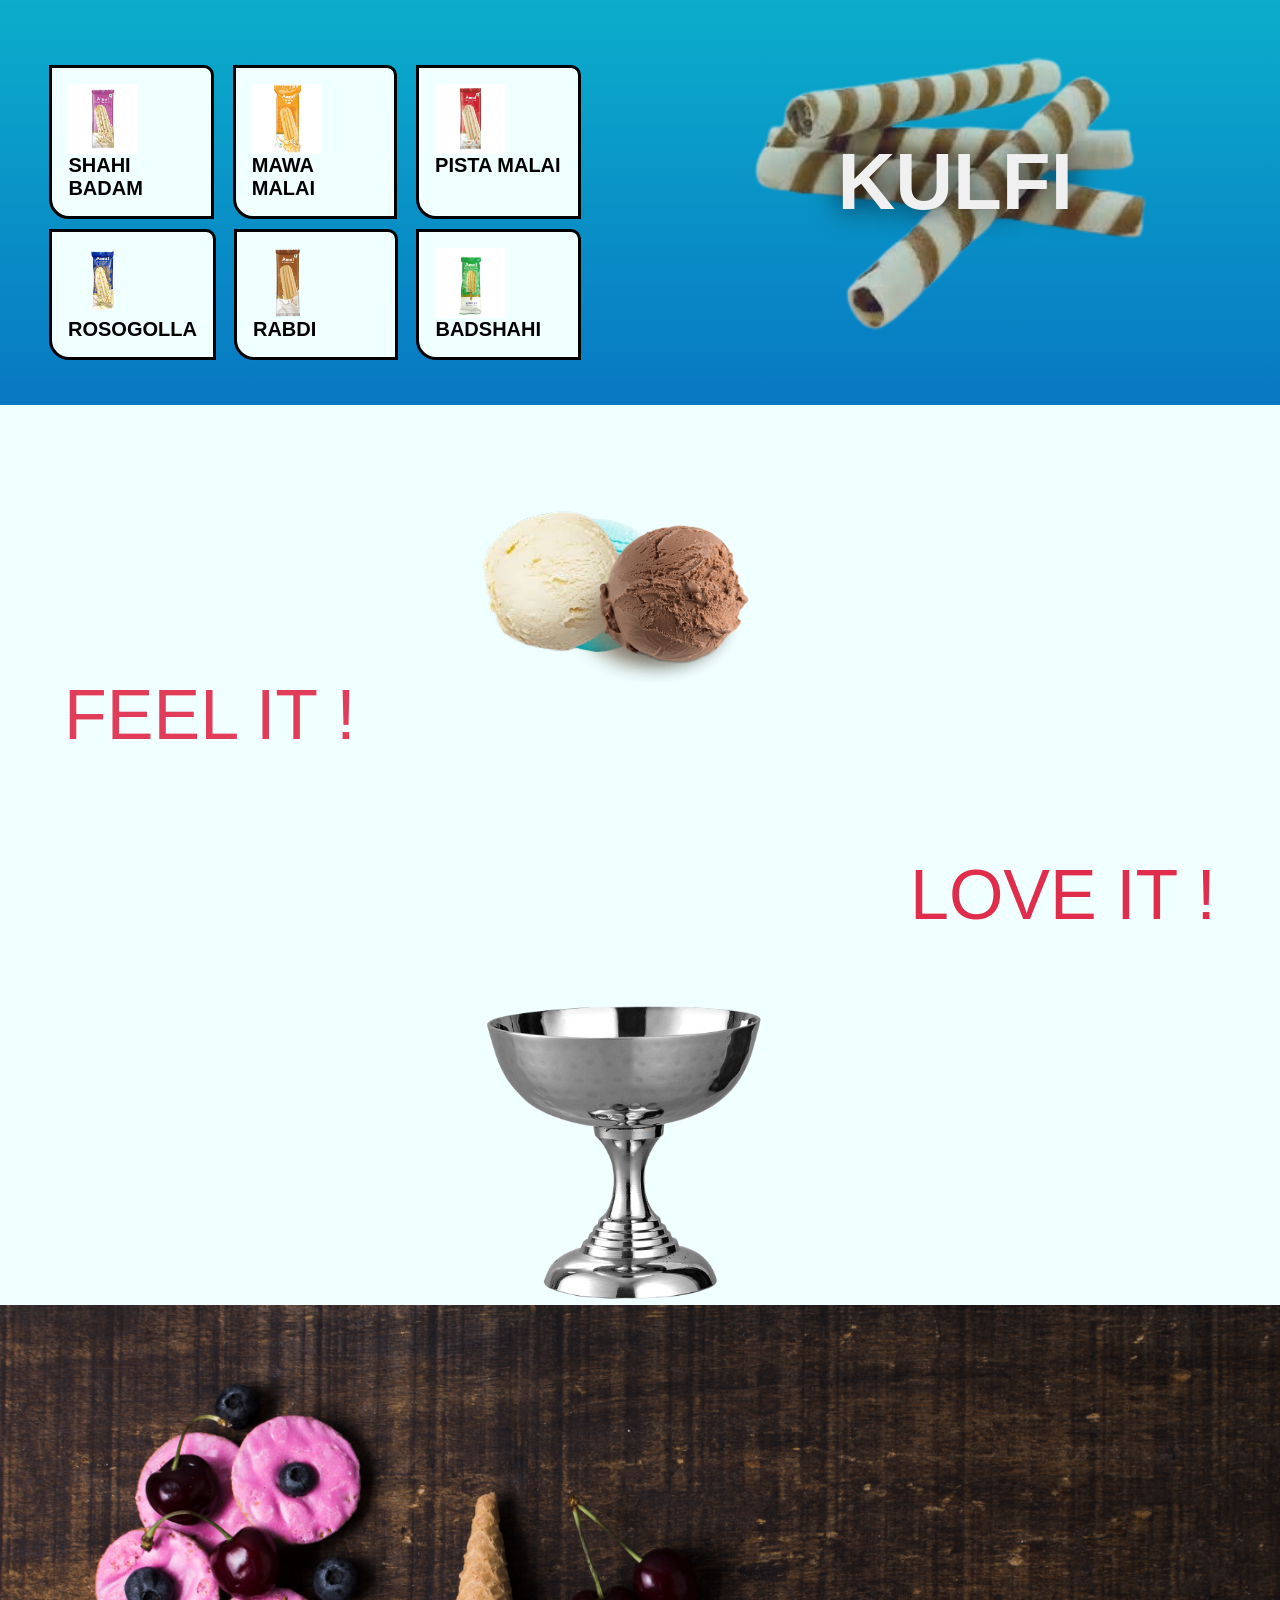
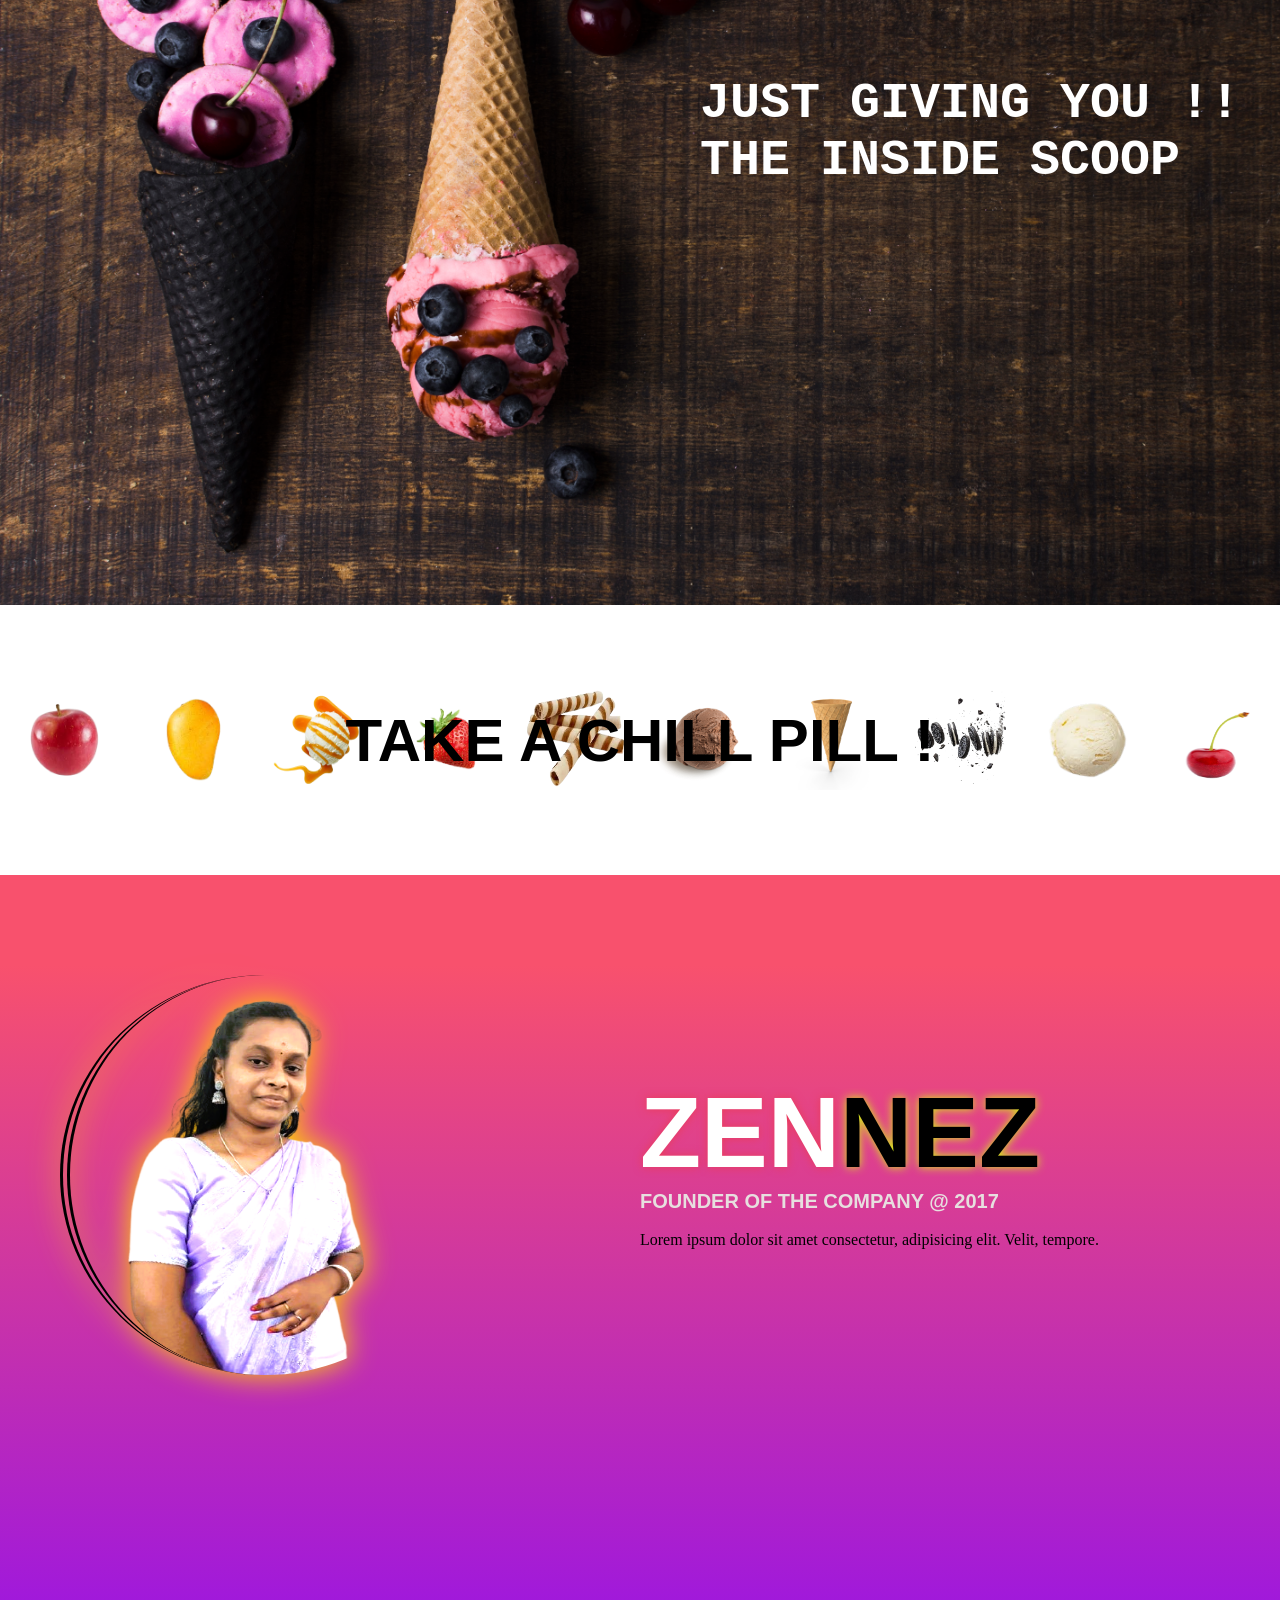
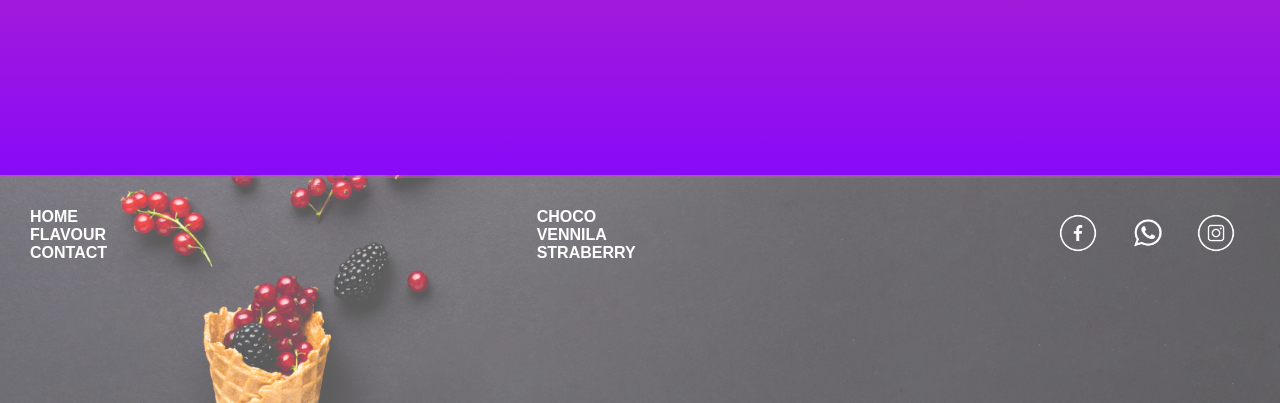
==== commit 42df178f: "Update index.html" ====
--- a/index.html
+++ b/index.html
@@ -237,7 +237,7 @@
     
     <img src="ishu-removebg-preview.png" class="ishu">
     <div class="fon1">
-        <h1><span style="color: white; text-shadow: 0 0 10px rgb(234, 60, 89);">aish</span>wariya</h1>
+        <h1><span style="color: white; text-shadow: 0 0 10px rgb(234, 60, 89);">ZEN</span>NEZ</h1>
         <h3>founder of the company @ 2017</h3>
         <br>
         <p>Lorem ipsum dolor sit amet consectetur, adipisicing elit. Velit, tempore.</p>
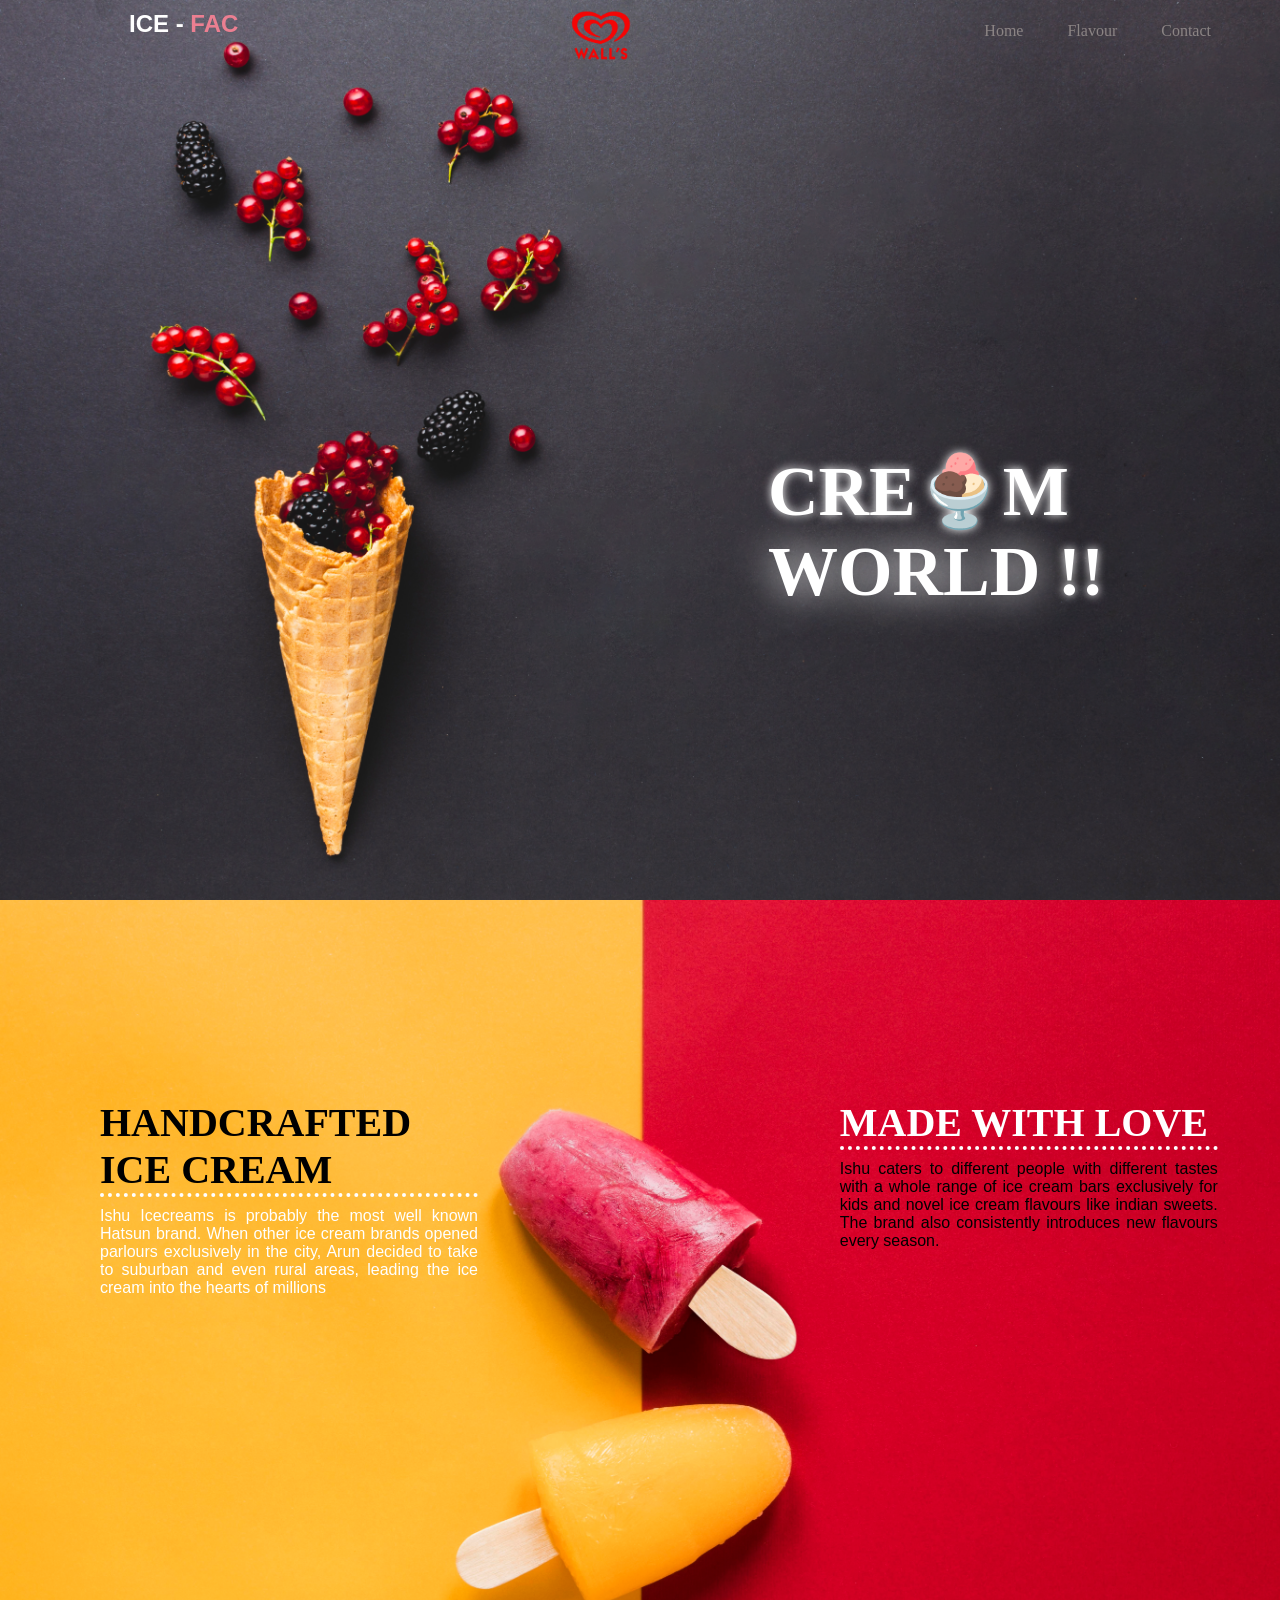
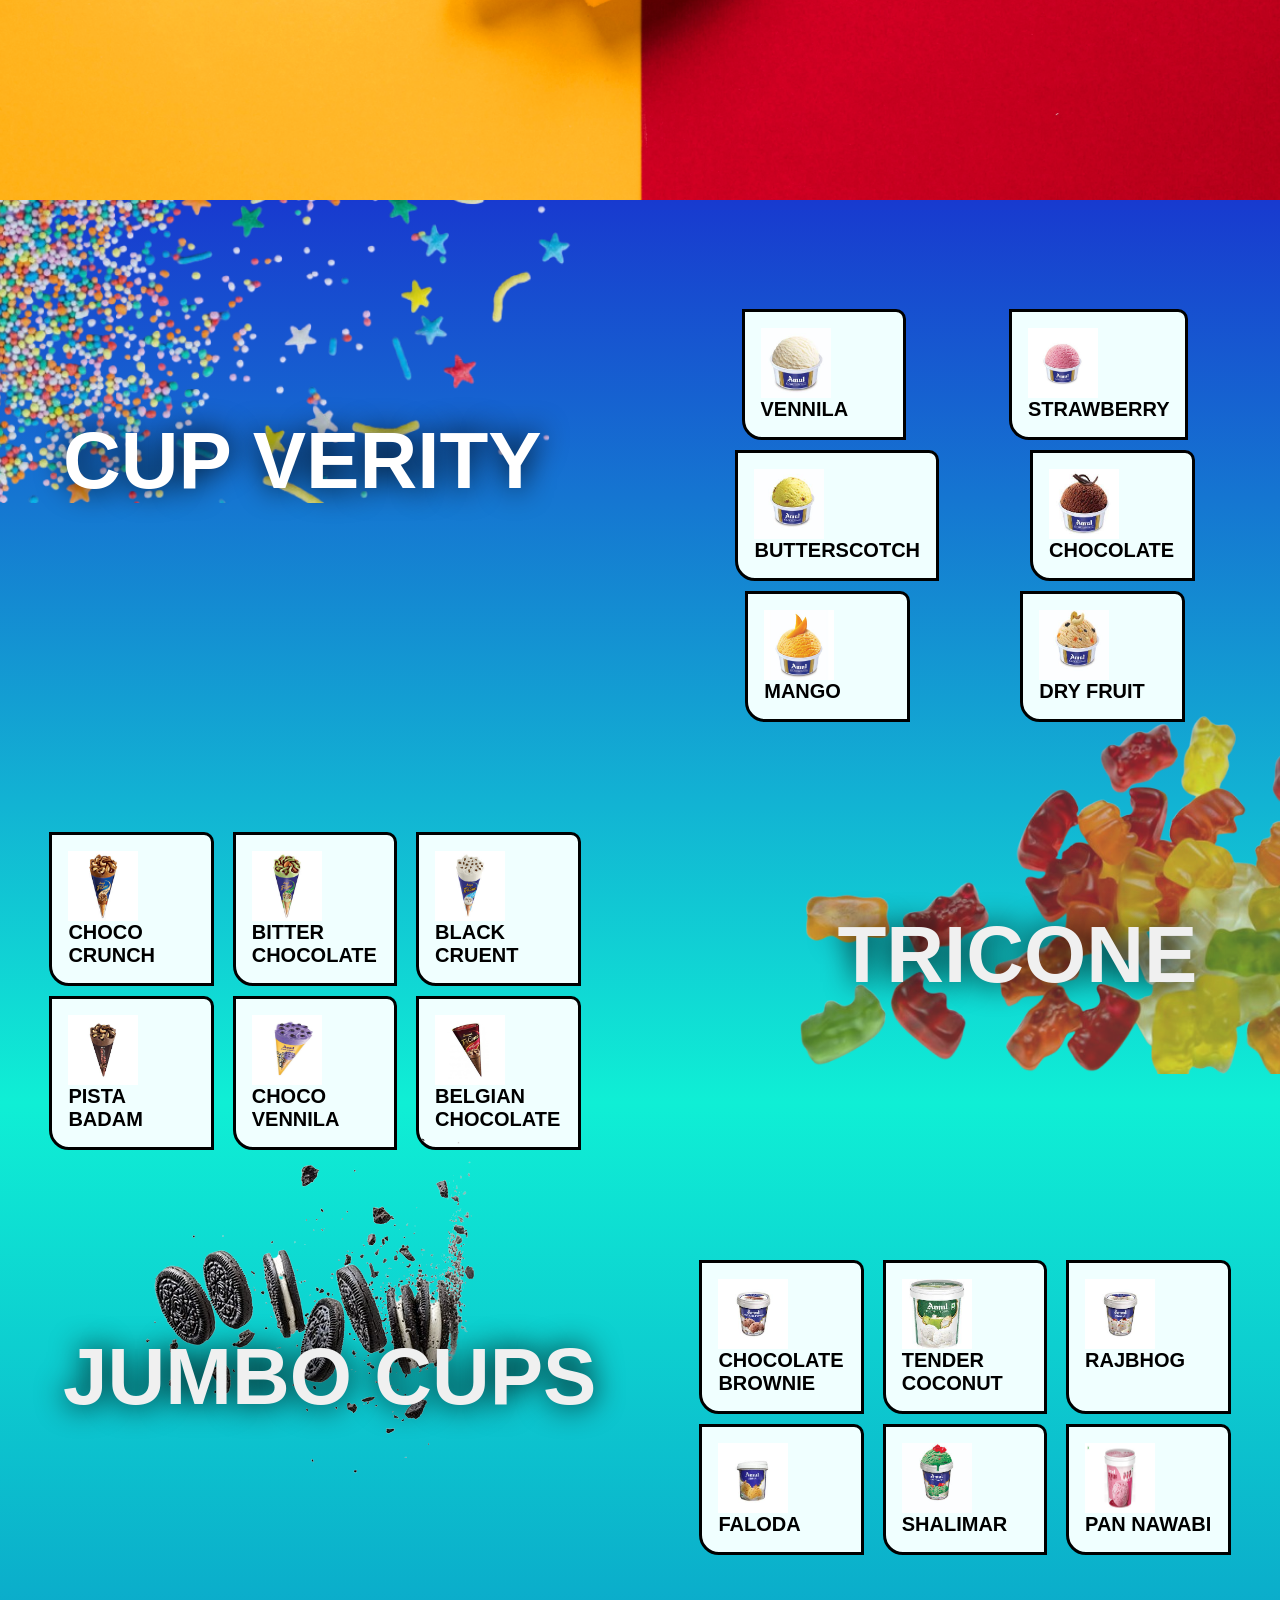
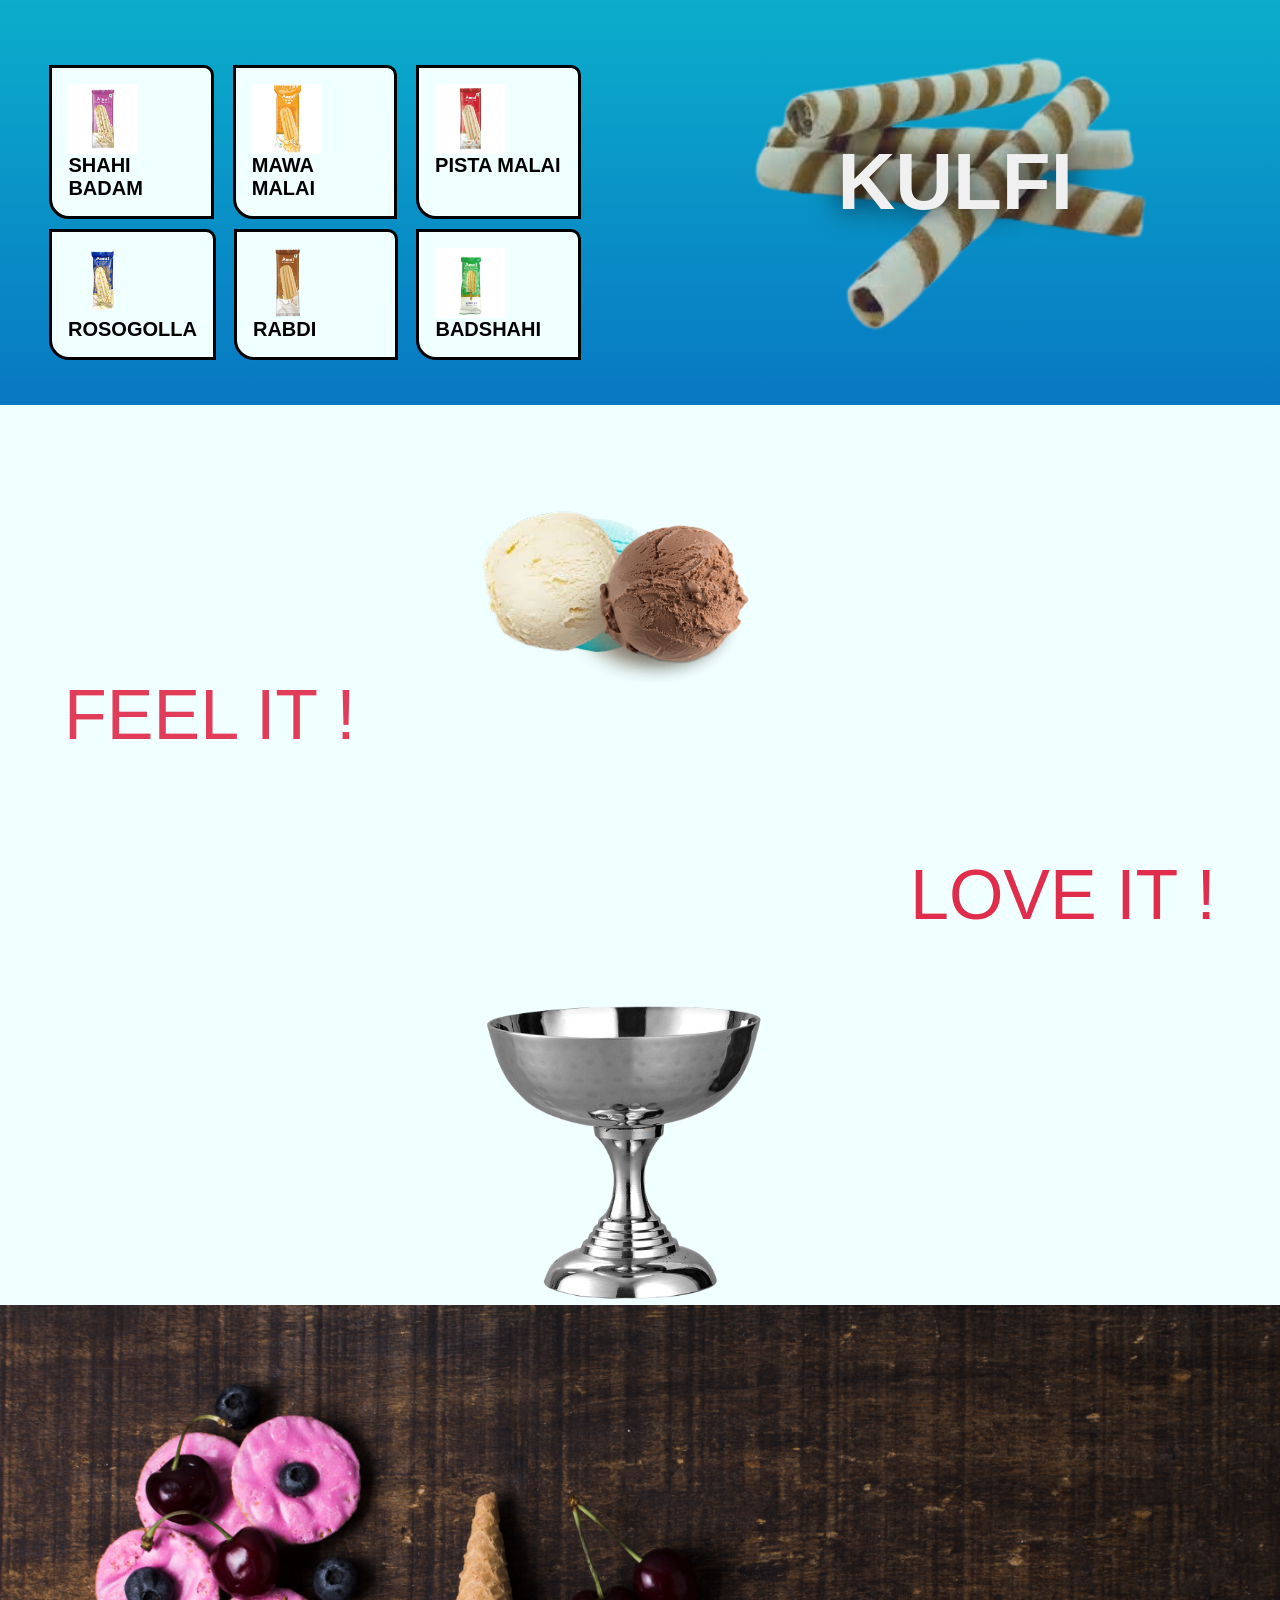
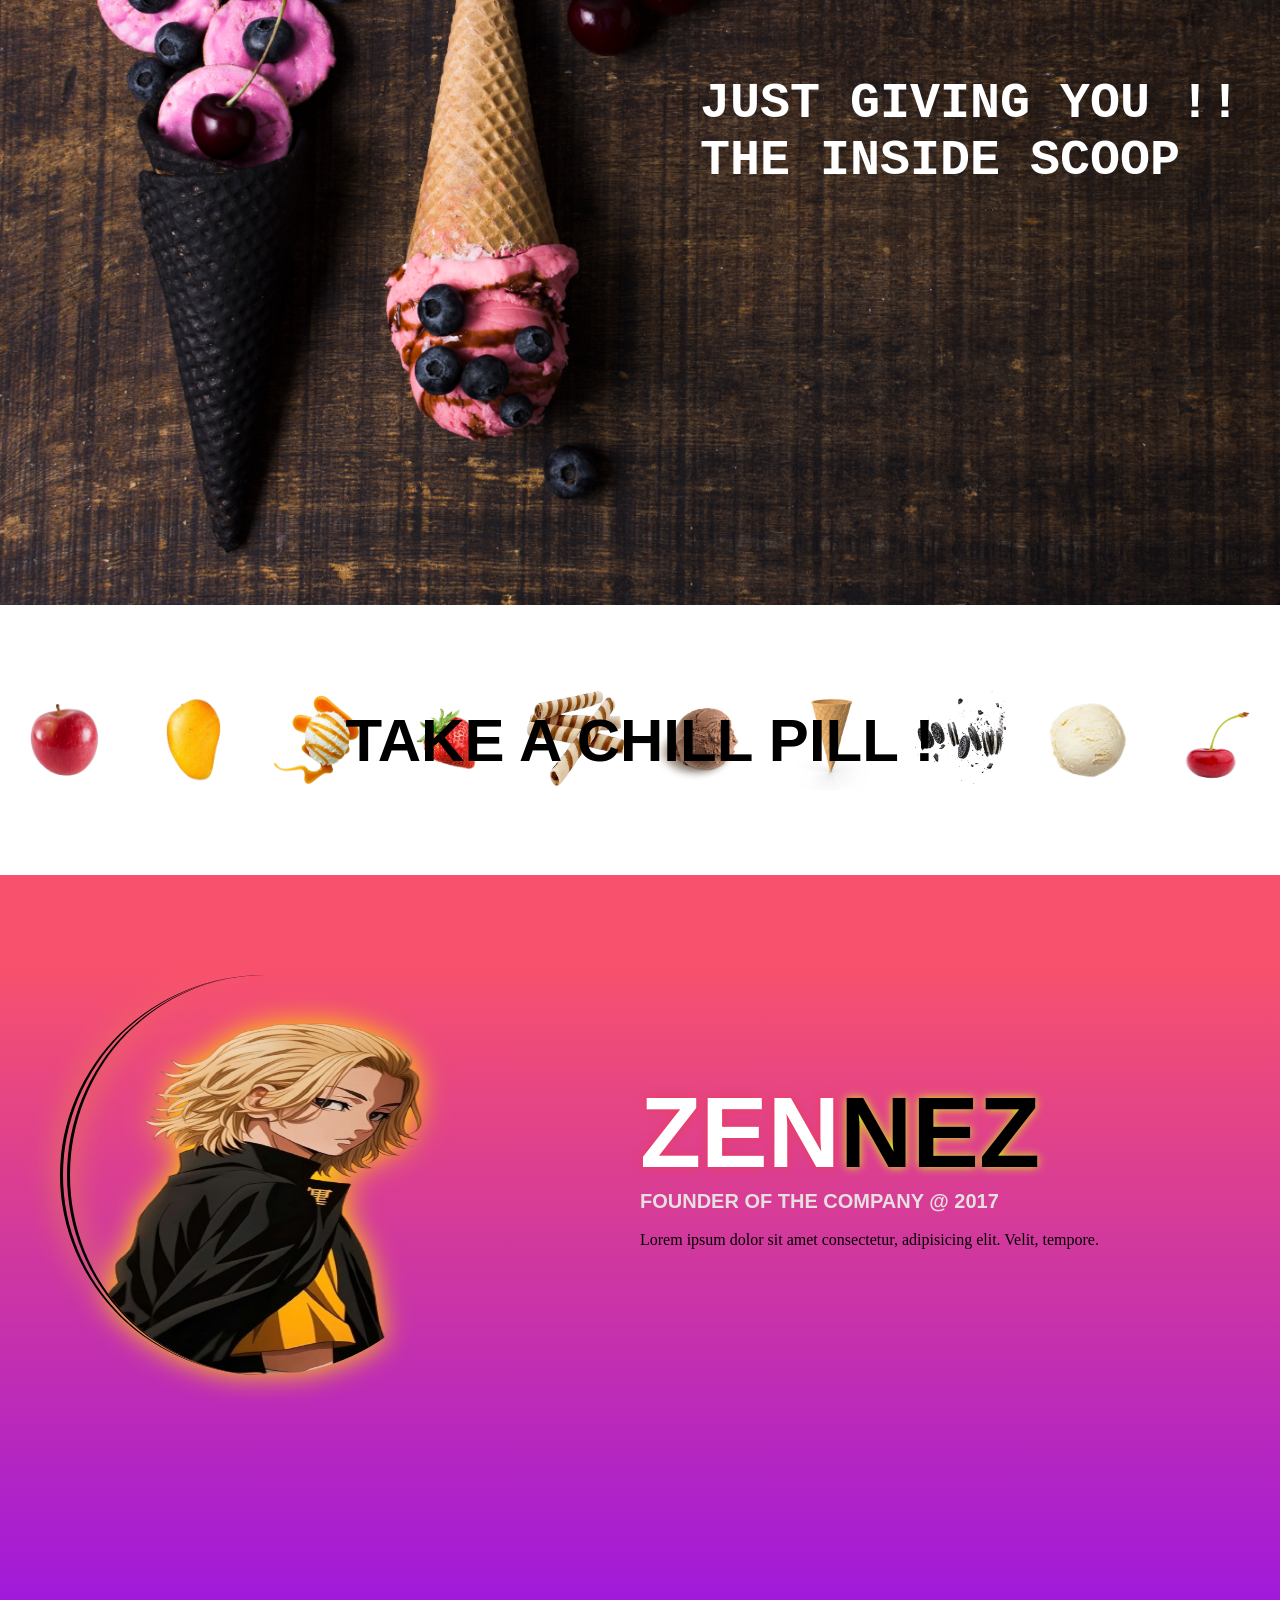
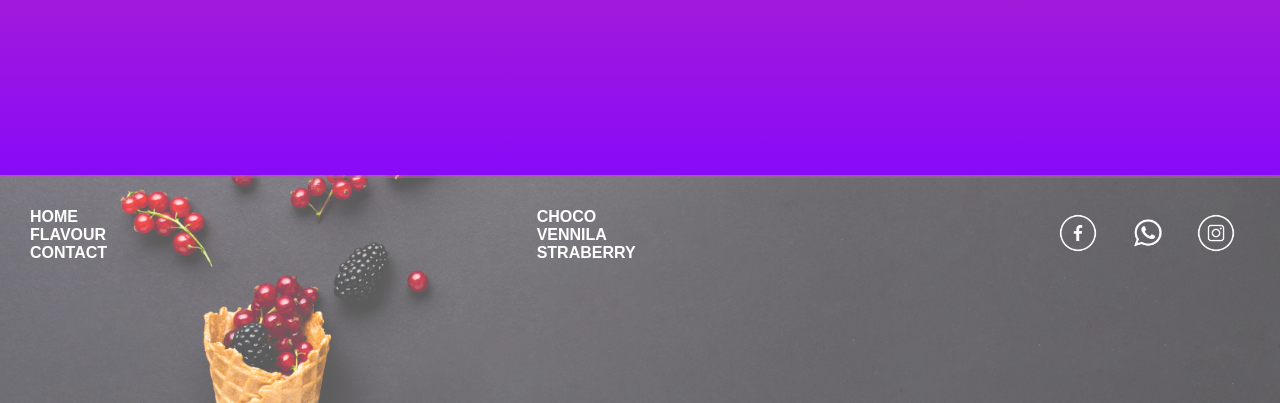
==== commit 50925ec4: "Update index.html" ====
--- a/index.html
+++ b/index.html
@@ -235,7 +235,7 @@
 <div class="fon">
 
     
-    <img src="ishu-removebg-preview.png" class="ishu">
+    <img src="mic-removebg-preview.png" class="ishu">
     <div class="fon1">
         <h1><span style="color: white; text-shadow: 0 0 10px rgb(234, 60, 89);">ZEN</span>NEZ</h1>
         <h3>founder of the company @ 2017</h3>
